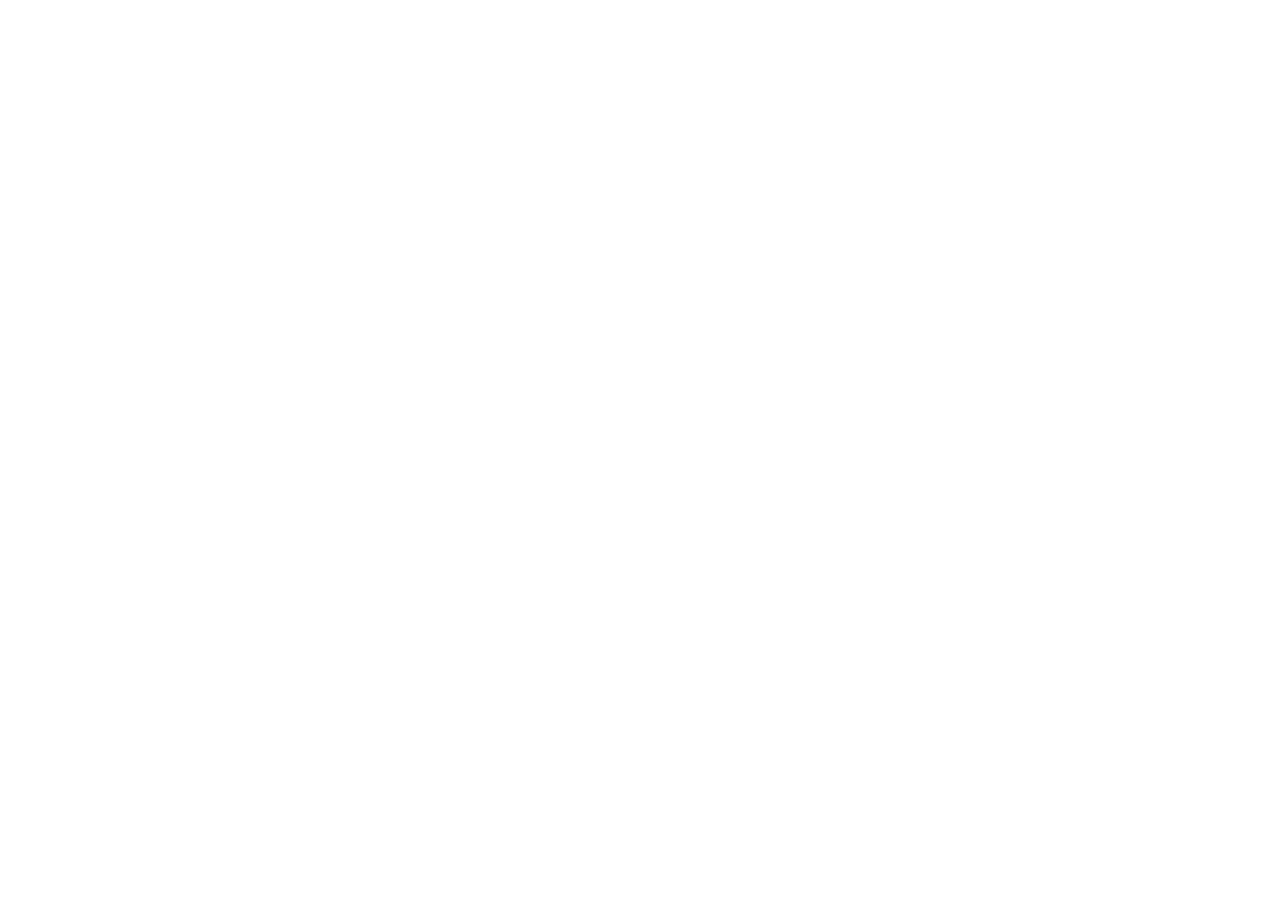
==== Ejercicio 2 - NumeroMayor/index.html @ f11bd2f0 "Basic documents" ====
<!DOCTYPE html>
<html lang="en">
    <head>
        <meta charset="UTF-8">
        <meta http-equiv="X-UA-Compatible" content="IE=edge">
        <meta name="viewport" content="width=device-width, initial-scale=1.0">
        <title> Modulo 2: Ejercicio 2 </title>
    </head>
    
    <body>
        
    </body>
</html>
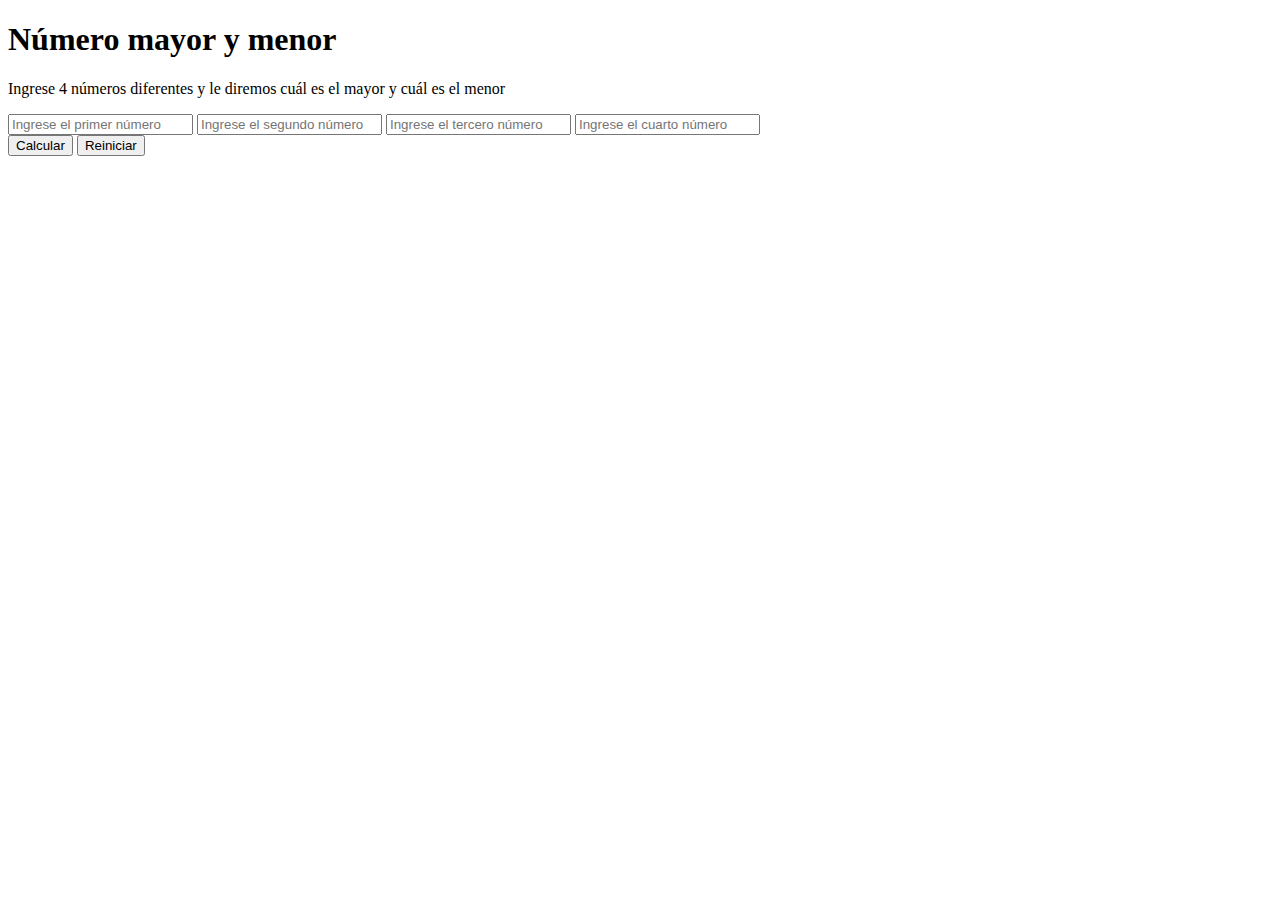
==== commit 8025e8f9: "Exercise 2 logic complete" ====
--- a/Ejercicio 2 - NumeroMayor/index.html
+++ b/Ejercicio 2 - NumeroMayor/index.html
@@ -1,5 +1,5 @@
 <!DOCTYPE html>
-<html lang="en">
+<html lang="es">
     <head>
         <meta charset="UTF-8">
         <meta http-equiv="X-UA-Compatible" content="IE=edge">
@@ -8,6 +8,45 @@
     </head>
     
     <body>
-        
+        <main id="main">
+            <article class="exercise">
+                <section id="exercise-description"> 
+                    <h1> Número mayor y menor </h1>
+                    <p> Ingrese 4 números diferentes y le diremos cuál es el mayor y cuál es el menor </p>
+                </section>
+
+                    <form action="#" id="exercise-form">
+                        <section id="form-numbers">
+                            <label for="number1">
+                                <input type="number" name="number1" id="number1" placeholder="Ingrese el primer número" required>
+                            </label>
+    
+                            <label for="number2">
+                                <input type="number" name="number2" id="number2" placeholder="Ingrese el segundo número" required>
+                            </label>
+    
+                            <label for="number3">
+                                <input type="number" name="number3" id="number3" placeholder="Ingrese el tercero número" required>
+                            </label>
+    
+                            <label for="number4">
+                                <input type="number" name="number4" id="number4" placeholder="Ingrese el cuarto número" required>
+                            </label>
+                        </section>
+                        
+                        <section id="form-buttons">
+                            <button type="submit" id="buttonCalculate"> Calcular </button>
+                            <button id="buttonReset"> Reiniciar </button>
+                        </section>
+                    </form>
+
+                <div id="exercise-answer">
+                    <p id="answer-minor"></p>
+                    <p id="answer-mayor"></p>
+                </div>
+            </article>
+        </main>
+
+        <script src="Numbers.js"></script>
     </body>
 </html>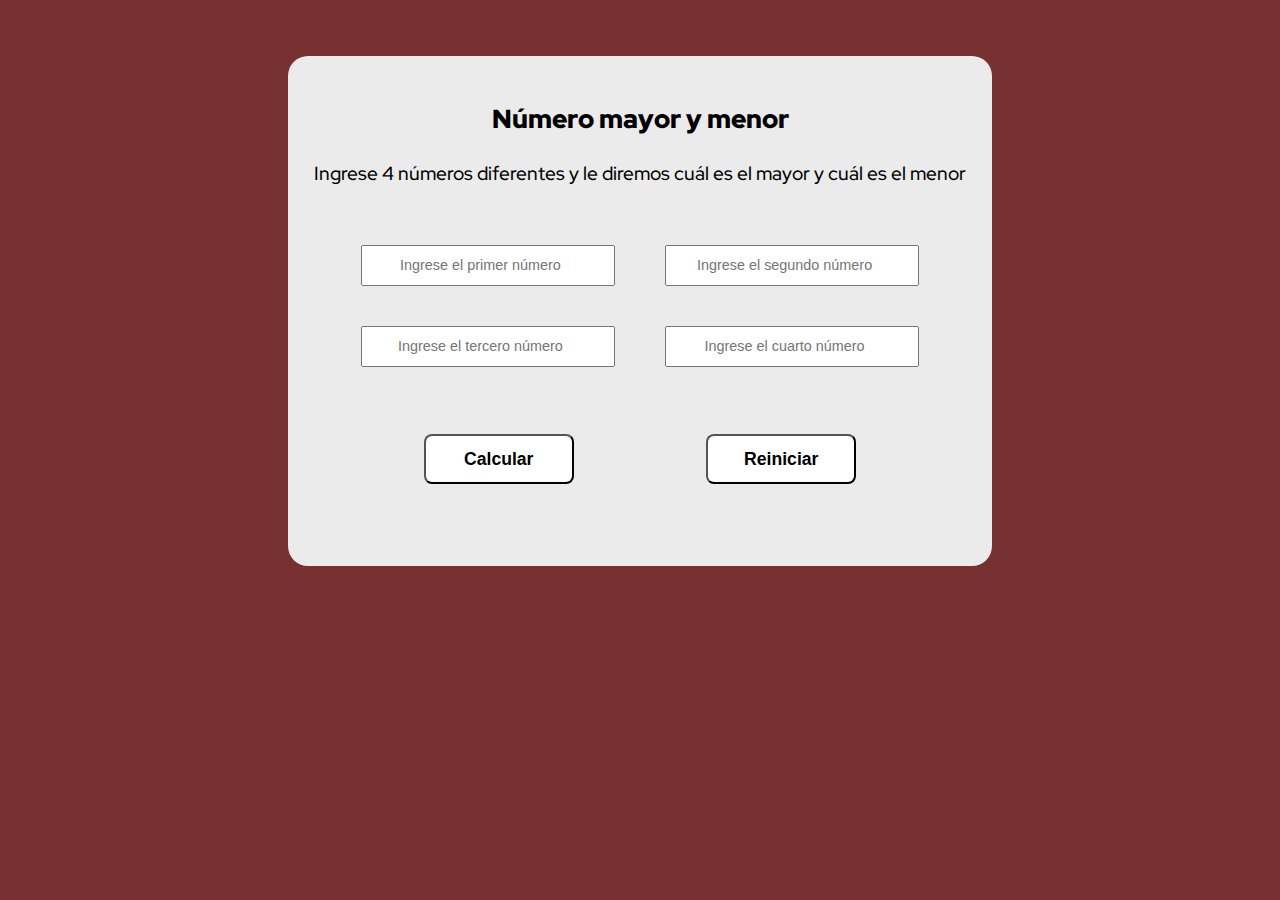
==== commit 6c59588c: "Exercise 2 CSS structure" ====
--- a/Ejercicio 2 - NumeroMayor/index.html
+++ b/Ejercicio 2 - NumeroMayor/index.html
@@ -5,11 +5,13 @@
         <meta http-equiv="X-UA-Compatible" content="IE=edge">
         <meta name="viewport" content="width=device-width, initial-scale=1.0">
         <title> Modulo 2: Ejercicio 2 </title>
+        <link rel="stylesheet" href="IndexStyle.css">
+        <link href="https://fonts.googleapis.com/css2?family=Red+Hat+Display:wght@500;700;900&display=swap" rel="stylesheet">
     </head>
     
     <body>
         <main id="main">
-            <article class="exercise">
+            <article id="exercise">
                 <section id="exercise-description"> 
                     <h1> Número mayor y menor </h1>
                     <p> Ingrese 4 números diferentes y le diremos cuál es el mayor y cuál es el menor </p>
@@ -35,8 +37,8 @@
                         </section>
                         
                         <section id="form-buttons">
-                            <button type="submit" id="buttonCalculate"> Calcular </button>
-                            <button id="buttonReset"> Reiniciar </button>
+                            <button type="button" id="buttonCalculate"> Calcular </button>
+                            <button type="button" id="buttonReset"> Reiniciar </button>
                         </section>
                     </form>
 
--- a/Ejercicio 2 - NumeroMayor/IndexStyle.css
+++ b/Ejercicio 2 - NumeroMayor/IndexStyle.css
@@ -0,0 +1,89 @@
+body {
+    margin: 0;
+    font-family: "Red Hat Display", sans-serif;
+    background-color: rgb(119, 48, 48);
+}
+
+h1 {
+    font-size: 1.6rem;
+    font-weight: 900;
+}
+
+p {
+    font-size: 1.2rem;
+    font-weight: 500;
+}
+
+#main {
+    width: 55%;
+    margin: 0 auto;
+}
+
+#exercise {
+    max-width: 100%;
+    height: auto;
+    height: auto;
+    margin: 0 auto;
+    margin-top: 8%;
+    padding: 4% 2%;
+    border-radius: 20px;
+    background-color: rgb(235, 235, 235);
+}
+
+#exercise-description {
+    text-align: center;
+    line-height: 220%;
+}
+
+#form-numbers {
+    width: 90%;
+    margin: 8% auto;
+
+    display: flex;
+    flex-wrap: wrap;
+    justify-content: space-around;
+    align-items: center;
+}
+
+#form-numbers input {
+    width: 250px;
+    margin-bottom: 16%;
+    padding: 4% 0;
+    text-align: center;
+    font-size: 0.9rem;
+    font-weight: 500;
+}
+
+#form-buttons {
+    width: 64%;
+    margin: 0 auto;
+    margin-top: -4%;
+    display: flex;
+    justify-content: space-between;
+    align-items: center;
+}
+
+#form-buttons button {
+    width: 150px;
+    height: 50px;
+    padding: 2%;
+    border-radius: 8px;
+    text-align: center;
+    font-size: 1.1rem;
+    font-weight: 700;
+    background-color: rgb(255, 255, 255);
+}
+
+#form-buttons button:hover {
+    cursor: pointer;
+}
+
+#exercise-answer {
+    margin-top: 8%;
+    text-align: center;
+    line-height: 120%;
+}
+
+#exercise-answer p {
+    font-size: 1.1rem;
+}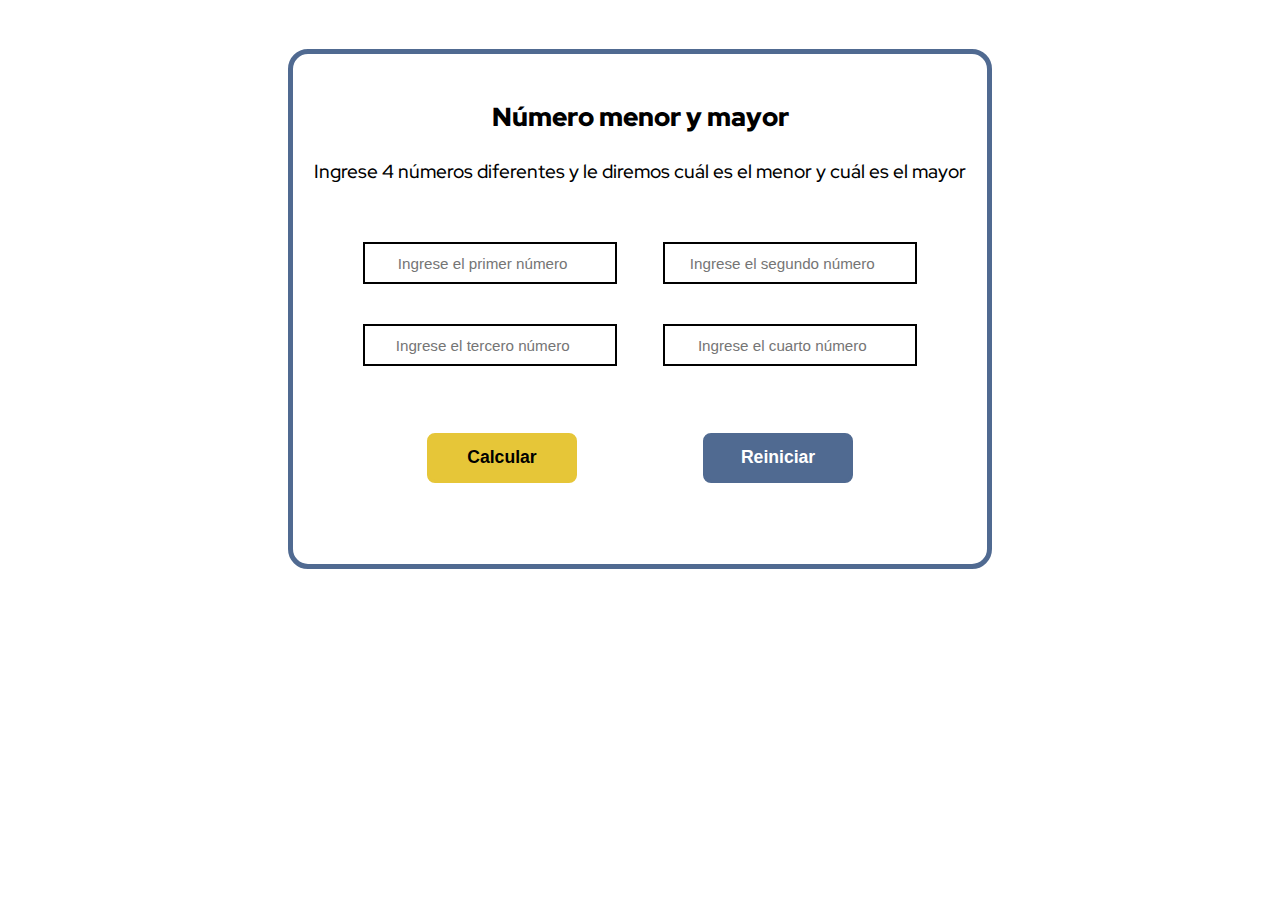
==== commit 93daf80c: "Exercises 100% finished" ====
--- a/Ejercicio 2 - NumeroMayor/index.html
+++ b/Ejercicio 2 - NumeroMayor/index.html
@@ -13,8 +13,8 @@
         <main id="main">
             <article id="exercise">
                 <section id="exercise-description"> 
-                    <h1> Número mayor y menor </h1>
-                    <p> Ingrese 4 números diferentes y le diremos cuál es el mayor y cuál es el menor </p>
+                    <h1> Número menor y mayor </h1>
+                    <p> Ingrese 4 números diferentes y le diremos cuál es el menor y cuál es el mayor </p>
                 </section>
 
                     <form action="#" id="exercise-form">
--- a/Ejercicio 2 - NumeroMayor/IndexStyle.css
+++ b/Ejercicio 2 - NumeroMayor/IndexStyle.css
@@ -1,7 +1,11 @@
+:root {
+    --blue: rgb(80, 106, 145);
+    --yellow: rgb(230, 198, 56);
+}
+
 body {
     margin: 0;
     font-family: "Red Hat Display", sans-serif;
-    background-color: rgb(119, 48, 48);
 }
 
 h1 {
@@ -22,12 +26,11 @@
 #exercise {
     max-width: 100%;
     height: auto;
-    height: auto;
     margin: 0 auto;
-    margin-top: 8%;
+    margin-top: 7%;
     padding: 4% 2%;
+    border: 5px solid var(--blue);
     border-radius: 20px;
-    background-color: rgb(235, 235, 235);
 }
 
 #exercise-description {
@@ -49,9 +52,15 @@
     width: 250px;
     margin-bottom: 16%;
     padding: 4% 0;
+    border: 2px solid black;
     text-align: center;
-    font-size: 0.9rem;
+    font-size: 0.95rem;
     font-weight: 500;
+}
+
+#minorNumber {
+    border: 2px solid var(--blue);
+    font-size:  5rem;
 }
 
 #form-buttons {
@@ -66,16 +75,33 @@
 #form-buttons button {
     width: 150px;
     height: 50px;
-    padding: 2%;
+    padding: 2%; 
     border-radius: 8px;
     text-align: center;
     font-size: 1.1rem;
     font-weight: 700;
-    background-color: rgb(255, 255, 255);
 }
 
-#form-buttons button:hover {
+#buttonCalculate {
+    border: 3px solid var(--yellow);
+    background-color: var(--yellow);
+}
+
+#buttonCalculate:hover {
     cursor: pointer;
+    background-color: white;
+}
+
+#buttonReset {
+    border: 3px solid var(--blue);
+    background-color: var(--blue);
+    color: white;
+}
+
+#buttonReset:hover {
+    cursor: pointer;
+    background-color: white;
+    color: black;
 }
 
 #exercise-answer {
@@ -86,4 +112,12 @@
 
 #exercise-answer p {
     font-size: 1.1rem;
+}
+
+#answer-minor strong {
+    color: var(--blue);
+}
+
+#answer-mayor strong {
+    color: var(--yellow);
 }